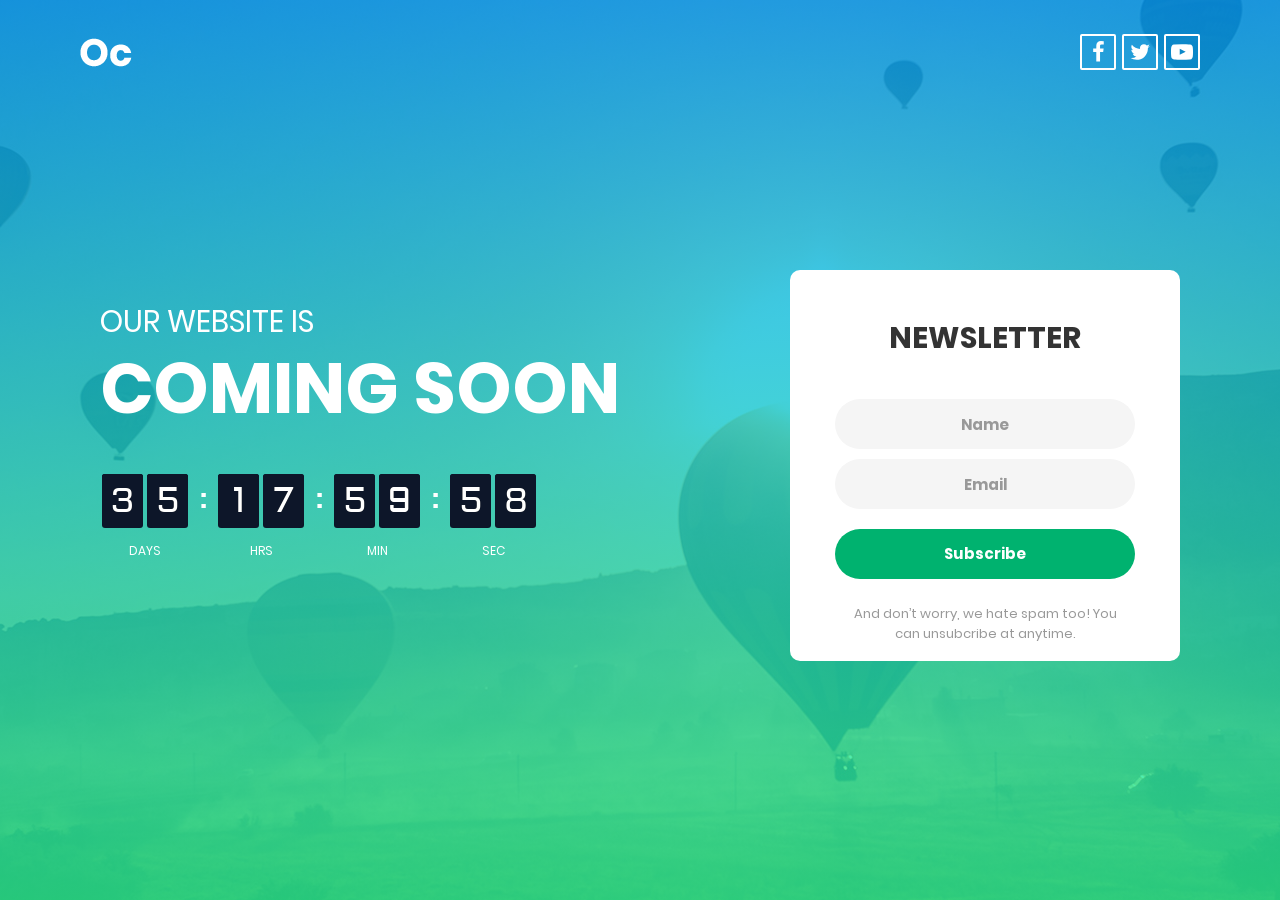
==== index.html @ 136c7c56 "Add files via upload" ====
<!DOCTYPE html>
<html lang="en">
<head>
	<title>Coming Soon 6</title>
	<meta charset="UTF-8">
	<meta name="viewport" content="width=device-width, initial-scale=1">

	<link rel="icon" type="image/png" href="images/icons/favicon.ico"/>

	<link rel="stylesheet" href="css/style.css">
</head>
<body>

	<div class="bg-img1 size1 overlay1 p-t-24" style="background-image: url('images/bg01.jpg');">
		<div class="flex-w flex-sb-m p-l-80 p-r-74 p-b-175 respon5">
			<div class="wrappic1 m-r-30 m-t-10 m-b-10">
				<a href="#"><img src="images/icons/logo.png" alt="LOGO"></a>
			</div>

			<div class="flex-w m-t-10 m-b-10">
				<a href="#" class="size3 flex-c-m how-social trans-04 m-r-6">
					<i class="fa fa-facebook"><svg class="cl-icon" viewBox="0 0 1024 1792" style="vertical-align:-0.1429em" aria-hidden="true" focusable="false"><g transform="translate(0,1536) scale(1,-1)"><path d="M959 1524V1260H802Q716 1260 686.0 1224.0Q656 1188 656 1116V927H949L910 631H656V-128H350V631H95V927H350V1145Q350 1331 454.0 1433.5Q558 1536 731 1536Q878 1536 959 1524Z"/></g></svg></i>
				</a>

				<a href="#" class="size3 flex-c-m how-social trans-04 m-r-6">
					<i class="fa fa-twitter"><svg class="cl-icon" viewBox="0 0 1664 1792" style="vertical-align:-0.1429em" aria-hidden="true" focusable="false"><g transform="translate(0,1536) scale(1,-1)"><path d="M1620 1128Q1553 1030 1458 961Q1459 947 1459 919Q1459 789 1421.0 659.5Q1383 530 1305.5 411.0Q1228 292 1121.0 200.5Q1014 109 863.0 54.5Q712 0 540 0Q269 0 44 145Q79 141 122 141Q347 141 523 279Q418 281 335.0 343.5Q252 406 221 503Q254 498 282 498Q325 498 367 509Q255 532 181.5 620.5Q108 709 108 826V830Q176 792 254 789Q188 833 149.0 904.0Q110 975 110 1058Q110 1146 154 1221Q275 1072 448.5 982.5Q622 893 820 883Q812 921 812 957Q812 1091 906.5 1185.5Q1001 1280 1135 1280Q1275 1280 1371 1178Q1480 1199 1576 1256Q1539 1141 1434 1078Q1527 1088 1620 1128Z"/></g></svg></i>
				</a>

				<a href="#" class="size3 flex-c-m how-social trans-04 m-r-6">
					<i class="fa fa-youtube-play"><svg class="cl-icon" viewBox="0 0 1792 1792" style="vertical-align:-0.1429em" aria-hidden="true" focusable="false"><g transform="translate(0,1536) scale(1,-1)"><path d="M711 408 1195 658 711 911ZM896 1270Q1064 1270 1220.5 1265.5Q1377 1261 1450 1256L1523 1252Q1524 1252 1540.0 1250.5Q1556 1249 1563.0 1247.5Q1570 1246 1586.5 1243.0Q1603 1240 1615.0 1235.0Q1627 1230 1643.0 1222.0Q1659 1214 1674.0 1202.5Q1689 1191 1703 1176Q1709 1170 1718.5 1157.5Q1728 1145 1747.5 1099.0Q1767 1053 1774 998Q1782 934 1786.5 861.5Q1791 789 1792 748V708V572Q1793 427 1774 282Q1767 227 1749.0 182.5Q1731 138 1717 121L1703 104Q1689 89 1674.0 77.5Q1659 66 1643.0 58.5Q1627 51 1615.0 46.0Q1603 41 1586.5 38.0Q1570 35 1562.5 33.5Q1555 32 1539.5 30.5Q1524 29 1523 29Q1272 10 896 10Q689 12 536.5 16.5Q384 21 336 24L287 28L251 32Q215 37 196.5 42.0Q178 47 145.5 63.0Q113 79 89 104Q83 110 73.5 122.5Q64 135 44.5 181.0Q25 227 18 282Q10 346 5.5 418.5Q1 491 0 532V572V708Q-1 853 18 998Q25 1053 43.0 1097.5Q61 1142 75 1159L89 1176Q103 1191 118.0 1202.5Q133 1214 149.0 1222.0Q165 1230 177.0 1235.0Q189 1240 205.5 1243.0Q222 1246 229.0 1247.5Q236 1249 252.0 1250.5Q268 1252 269 1252Q520 1270 896 1270Z"/></g></svg></i>
				</a>
			</div>
		</div>

		<div class="flex-w flex-sa p-r-200 respon1">
			<div class="p-t-34 p-b-60 respon3">
				<p class="l1-txt1 p-b-10 respon2">
					Our website is
				</p>

				<h3 class="l1-txt2 p-b-45 respon2 respon4">
					Coming Soon
				</h3>

				<div class="cd100 flip-clock-wrapper"><span class="flip-clock-divider days"><span class="flip-clock-label">Days</span></span><ul class="flip "><li class="flip-clock-before"><a href="#"><div class="up"><div class="cl-shadow"></div><div class="inn">2</div></div><div class="down"><div class="cl-shadow"></div><div class="inn">2</div></div></a></li><li class="flip-clock-active"><a href="#"><div class="up"><div class="cl-shadow"></div><div class="inn">3</div></div><div class="down"><div class="cl-shadow"></div><div class="inn">3</div></div></a></li></ul><ul class="flip "><li class="flip-clock-before"><a href="#"><div class="up"><div class="cl-shadow"></div><div class="inn">4</div></div><div class="down"><div class="cl-shadow"></div><div class="inn">4</div></div></a></li><li class="flip-clock-active"><a href="#"><div class="up"><div class="cl-shadow"></div><div class="inn">5</div></div><div class="down"><div class="cl-shadow"></div><div class="inn">5</div></div></a></li></ul><span class="flip-clock-divider hours"><span class="flip-clock-label">Hours</span><span class="flip-clock-dot top"></span><span class="flip-clock-dot bottom"></span></span><ul class="flip "><li class="flip-clock-before"><a href="#"><div class="up"><div class="cl-shadow"></div><div class="inn">1</div></div><div class="down"><div class="cl-shadow"></div><div class="inn">1</div></div></a></li><li class="flip-clock-active"><a href="#"><div class="up"><div class="cl-shadow"></div><div class="inn">1</div></div><div class="down"><div class="cl-shadow"></div><div class="inn">1</div></div></a></li></ul><ul class="flip play"><li class="flip-clock-before"><a href="#"><div class="up"><div class="cl-shadow"></div><div class="inn">8</div></div><div class="down"><div class="cl-shadow"></div><div class="inn">8</div></div></a></li><li class="flip-clock-active"><a href="#"><div class="up"><div class="cl-shadow"></div><div class="inn">7</div></div><div class="down"><div class="cl-shadow"></div><div class="inn">7</div></div></a></li></ul><span class="flip-clock-divider minutes"><span class="flip-clock-label">Minutes</span><span class="flip-clock-dot top"></span><span class="flip-clock-dot bottom"></span></span><ul class="flip play"><li class="flip-clock-before"><a href="#"><div class="up"><div class="cl-shadow"></div><div class="inn">0</div></div><div class="down"><div class="cl-shadow"></div><div class="inn">0</div></div></a></li><li class="flip-clock-active"><a href="#"><div class="up"><div class="cl-shadow"></div><div class="inn">5</div></div><div class="down"><div class="cl-shadow"></div><div class="inn">5</div></div></a></li></ul><ul class="flip play"><li class="flip-clock-before"><a href="#"><div class="up"><div class="cl-shadow"></div><div class="inn">0</div></div><div class="down"><div class="cl-shadow"></div><div class="inn">0</div></div></a></li><li class="flip-clock-active"><a href="#"><div class="up"><div class="cl-shadow"></div><div class="inn">9</div></div><div class="down"><div class="cl-shadow"></div><div class="inn">9</div></div></a></li></ul><span class="flip-clock-divider seconds"><span class="flip-clock-label">Seconds</span><span class="flip-clock-dot top"></span><span class="flip-clock-dot bottom"></span></span><ul class="flip play"><li class="flip-clock-before"><a href="#"><div class="up"><div class="cl-shadow"></div><div class="inn">0</div></div><div class="down"><div class="cl-shadow"></div><div class="inn">0</div></div></a></li><li class="flip-clock-active"><a href="#"><div class="up"><div class="cl-shadow"></div><div class="inn">5</div></div><div class="down"><div class="cl-shadow"></div><div class="inn">5</div></div></a></li></ul><ul class="flip play"><li class="flip-clock-before"><a href="#"><div class="up"><div class="cl-shadow"></div><div class="inn">0</div></div><div class="down"><div class="cl-shadow"></div><div class="inn">0</div></div></a></li><li class="flip-clock-active"><a href="#"><div class="up"><div class="cl-shadow"></div><div class="inn">9</div></div><div class="down"><div class="cl-shadow"></div><div class="inn">9</div></div></a></li></ul></div>

			</div>

			<div class="bg0 wsize1 bor1 p-l-45 p-r-45 p-t-50 p-b-18 p-lr-15-sm">
				<h3 class="l1-txt3 txt-center p-b-43">
					Newsletter
				</h3>

				<form class="w-full validate-form">

					<div class="wrap-input100 validate-input m-b-10" data-validate = "Name is required">
						<input class="input100 placeholder0 s1-txt1" type="text" name="name" placeholder="Name">
						<span class="focus-input100"></span>
					</div>

					<div class="wrap-input100 validate-input m-b-20" data-validate = "Valid email is required: ex@abc.xyz">
						<input class="input100 placeholder0 s1-txt1" type="text" name="email" placeholder="Email">
						<span class="focus-input100"></span>
					</div>
					
					<button class="flex-c-m size2 s1-txt2 how-btn1 trans-04">
						Subscribe
					</button>
				</form>

				<p class="s1-txt3 txt-center p-l-15 p-r-15 p-t-25">
					And don’t worry, we hate spam too! You can unsubcribe at anytime.
				</p>
			</div>
		</div>
	</div>

	<script src="js/snippet.js"></script>
</body>
</html>
---- css/style.css ----
/* comingsoon_06 - Colorlib
 * Every style this snippet uses, and nothing else. No framework, no build step.
 */

/* Keeps a host page's framework base styles (Bootstrap's reboot) off this
   snippet: every element starts from the browser default, then this sheet
   styles it. On its own page it changes nothing. */
:where(html) :is(html,body,div,span,p,a,h1,h2,h3,h4,h5,h6,label,input,select,option,optgroup,textarea,button,form,fieldset,legend,ul,ol,li,dl,dt,dd,figure,figcaption,section,article,header,footer,nav,main,aside,strong,b,em,i,small,sub,sup,blockquote,pre,code,picture,progress,output,summary,details,address,abbr,mark), :is(html, body) {
  all: revert;
}
:where(html) input::-webkit-datetime-edit,
:where(html) input::-webkit-datetime-edit-fields-wrapper,
:where(html) input::-webkit-datetime-edit-text,
:where(html) input::-webkit-datetime-edit-month-field,
:where(html) input::-webkit-datetime-edit-day-field,
:where(html) input::-webkit-datetime-edit-year-field {
  all: revert;
}
:where(html) :is(img, svg) {
  vertical-align: revert;
}
:where(html) :is(img, table, thead, tbody, tfoot, tr, th, td, caption, hr, iframe, video) {
  box-sizing: revert;
}
:where(html) img {
  border-style: revert;
}
:where(html) table {
  border-collapse: revert;
  caption-side: revert;
}
:where(html) caption {
  padding-top: revert;
  padding-bottom: revert;
  color: revert;
  text-align: revert;
}
:where(html) th {
  text-align: revert;
}
:where(html) :is(thead, tbody, tfoot, tr, td, th) {
  border-color: revert;
  border-style: revert;
  border-width: revert;
}
:where(html) hr {
  margin: revert;
  color: revert;
  background-color: revert;
  border: revert;
  opacity: revert;
  height: revert;
  overflow: revert;
}

@media print {
  :is(*, html) {
    text-shadow: none !important;
    box-shadow: none !important;
  }
}

:is(*, html) {
  box-sizing: inherit;
}

:is(*, html) {
  margin: 0px;
  padding: 0px;
  -webkit-box-sizing: border-box;
  -moz-box-sizing: border-box;
  box-sizing: border-box;
}

.fa {
  display: inline-block;
  line-height: 1;
  font-size: inherit;
  font-style: normal;
}

.cl-icon {
  height: 1em;
  width: auto;
  fill: currentColor;
  display: inline-block;
}

@media print {
  ::after,
  ::before {
    text-shadow: none !important;
    box-shadow: none !important;
  }

  a,
  a:visited {
    text-decoration: underline;
  }

  img {
    page-break-inside: avoid;
  }

  h3,
  p {
    orphans: 3;
    widows: 3;
  }

  h3 {
    page-break-after: avoid;
  }
}

html {
  box-sizing: border-box;
  font-family: sans-serif;
  line-height: 1.15;
  -webkit-text-size-adjust: 100%;
  -ms-text-size-adjust: 100%;
  -ms-overflow-style: scrollbar;
  -webkit-tap-highlight-color: transparent;
}

::after,
::before {
  box-sizing: inherit;
}

@-ms-viewport {
  width: device-width;
}

body {
  margin: 0;
  font-family: -apple-system,BlinkMacSystemFont,"Segoe UI",Roboto,"Helvetica Neue",Arial,sans-serif;
  font-size: 1rem;
  font-weight: 400;
  line-height: 1.5;
  color: #212529;
  background-color: #fff;
}

h3 {
  margin-top: 0;
  margin-bottom: .5rem;
}

p {
  margin-top: 0;
  margin-bottom: 1rem;
}

ul {
  margin-top: 0;
  margin-bottom: 1rem;
}

ul ul {
  margin-bottom: 0;
}

a {
  color: #007bff;
  text-decoration: none;
  background-color: transparent;
  -webkit-text-decoration-skip: objects;
}

a:hover {
  color: #0056b3;
  text-decoration: underline;
}

a:not([href]):not([tabindex]) {
  color: inherit;
  text-decoration: none;
}

a:not([href]):not([tabindex]):focus,
a:not([href]):not([tabindex]):hover {
  color: inherit;
  text-decoration: none;
}

a:not([href]):not([tabindex]):focus {
  outline: 0;
}

img {
  vertical-align: middle;
  border-style: none;
}

a,
button,
input,
textarea {
  -ms-touch-action: manipulation;
  touch-action: manipulation;
}

button:focus {
  outline: 1px dotted;
  outline: 5px auto -webkit-focus-ring-color;
}

button,
input,
textarea {
  margin: 0;
  font-family: inherit;
  font-size: inherit;
  line-height: inherit;
}

button,
input {
  overflow: visible;
}

button {
  text-transform: none;
}

[type=submit],
button,
html [type=button] {
  -webkit-appearance: button;
}

[type=button]::-moz-focus-inner,
[type=submit]::-moz-focus-inner,
button::-moz-focus-inner {
  padding: 0;
  border-style: none;
}

textarea {
  overflow: auto;
  resize: vertical;
}

::-webkit-file-upload-button {
  font: inherit;
  -webkit-appearance: button;
}

.h3,
h3 {
  margin-bottom: .5rem;
  font-family: inherit;
  font-weight: 500;
  line-height: 1.1;
  color: inherit;
}

.h3,
h3 {
  font-size: 1.75rem;
}

.show>a {
  outline: 0;
}

.card {
  position: relative;
  display: -ms-flexbox;
  display: flex;
  -ms-flex-direction: column;
  flex-direction: column;
  min-width: 0;
  word-wrap: break-word;
  background-color: #fff;
  background-clip: border-box;
  border: 1px solid rgba(0,0,0,.125);
  border-radius: .25rem;
}

.flip-clock-wrapper * {
  -webkit-box-sizing: border-box;
  -moz-box-sizing: border-box;
  -ms-box-sizing: border-box;
  -o-box-sizing: border-box;
  box-sizing: border-box;
  -webkit-backface-visibility: hidden;
  -moz-backface-visibility: hidden;
  -ms-backface-visibility: hidden;
  -o-backface-visibility: hidden;
  backface-visibility: hidden;
}

.flip-clock-wrapper a {
  cursor: pointer;
  text-decoration: none;
  color: #ccc;
}

.flip-clock-wrapper a:hover {
  color: #fff;
}

.flip-clock-wrapper ul {
  list-style: none;
}

.flip-clock-wrapper {
  font: normal 11px "Helvetica Neue", Helvetica, sans-serif;
  -webkit-user-select: none;
}

.flip-clock-wrapper {
  text-align: center;
  position: relative;
  width: 100%;
  margin: 1em;
}

.flip-clock-wrapper:before,
.flip-clock-wrapper:after {
  content: " ";
  display: table;
}

.flip-clock-wrapper:after {
  clear: both;
}

.flip-clock-wrapper ul {
  position: relative;
  float: left;
  margin: 5px;
  width: 60px;
  height: 90px;
  font-size: 80px;
  font-weight: bold;
  line-height: 87px;
  border-radius: 6px;
  background: #000;
}

.flip-clock-wrapper ul li {
  z-index: 1;
  position: absolute;
  left: 0;
  top: 0;
  width: 100%;
  height: 100%;
  line-height: 87px;
  text-decoration: none !important;
}

.flip-clock-wrapper ul li:first-child {
  z-index: 2;
}

.flip-clock-wrapper ul li a {
  display: block;
  height: 100%;
  -webkit-perspective: 200px;
  -moz-perspective: 200px;
  perspective: 200px;
  margin: 0 !important;
  overflow: visible !important;
  cursor: default !important;
}

.flip-clock-wrapper ul li a div {
  z-index: 1;
  position: absolute;
  left: 0;
  width: 100%;
  height: 50%;
  font-size: 80px;
  overflow: hidden;
  outline: 1px solid transparent;
}

.flip-clock-wrapper ul li a div .cl-shadow {
  position: absolute;
  width: 100%;
  height: 100%;
  z-index: 2;
}

.flip-clock-wrapper ul li a div.up {
  -webkit-transform-origin: 50% 100%;
  -moz-transform-origin: 50% 100%;
  -ms-transform-origin: 50% 100%;
  -o-transform-origin: 50% 100%;
  transform-origin: 50% 100%;
  top: 0;
}

.flip-clock-wrapper ul li a div.up:after {
  content: "";
  position: absolute;
  top: 44px;
  left: 0;
  z-index: 5;
  width: 100%;
  height: 3px;
  background-color: #000;
  background-color: rgba(0, 0, 0, 0.4);
}

.flip-clock-wrapper ul li a div.down {
  -webkit-transform-origin: 50% 0;
  -moz-transform-origin: 50% 0;
  -ms-transform-origin: 50% 0;
  -o-transform-origin: 50% 0;
  transform-origin: 50% 0;
  bottom: 0;
  border-bottom-left-radius: 6px;
  border-bottom-right-radius: 6px;
}

.flip-clock-wrapper ul li a div div.inn {
  position: absolute;
  left: 0;
  z-index: 1;
  width: 100%;
  height: 200%;
  color: #ccc;
  text-shadow: 0 1px 2px #000;
  text-align: center;
  background-color: #333;
  border-radius: 6px;
  font-size: 70px;
}

.flip-clock-wrapper ul li a div.up div.inn {
  top: 0;
}

.flip-clock-wrapper ul li a div.down div.inn {
  bottom: 0;
}

.flip-clock-wrapper ul.play li.flip-clock-before {
  z-index: 3;
}

.flip-clock-wrapper .flip {
  box-shadow: 0 2px 5px rgba(0, 0, 0, 0.7);
}

.flip-clock-wrapper ul.play li.flip-clock-active {
  -webkit-animation: asd 0.5s 0.5s linear both;
  -moz-animation: asd 0.5s 0.5s linear both;
  animation: asd 0.5s 0.5s linear both;
  z-index: 5;
}

.flip-clock-divider {
  float: left;
  display: inline-block;
  position: relative;
  width: 20px;
  height: 100px;
}

.flip-clock-divider:first-child {
  width: 0;
}

.flip-clock-dot {
  display: block;
  background: #323434;
  width: 10px;
  height: 10px;
  position: absolute;
  border-radius: 50%;
  box-shadow: 0 0 5px rgba(0, 0, 0, 0.5);
  left: 5px;
}

.flip-clock-divider .flip-clock-label {
  position: absolute;
  top: -1.5em;
  right: -86px;
  color: black;
  text-shadow: none;
}

.flip-clock-divider.minutes .flip-clock-label {
  right: -88px;
}

.flip-clock-divider.seconds .flip-clock-label {
  right: -91px;
}

.flip-clock-dot.top {
  top: 30px;
}

.flip-clock-dot.bottom {
  bottom: 30px;
}

@-webkit-keyframes asd {
  0% {
    z-index: 2;
  }

  20% {
    z-index: 4;
  }

  100% {
    z-index: 4;
  }
}

@-moz-keyframes asd {
  0% {
    z-index: 2;
  }

  20% {
    z-index: 4;
  }

  100% {
    z-index: 4;
  }
}

@-o-keyframes asd {
  0% {
    z-index: 2;
  }

  20% {
    z-index: 4;
  }

  100% {
    z-index: 4;
  }
}

@keyframes asd {
  0% {
    z-index: 2;
  }

  20% {
    z-index: 4;
  }

  100% {
    z-index: 4;
  }
}

.flip-clock-wrapper ul.play li.flip-clock-active .down {
  z-index: 2;
  -webkit-animation: turn 0.5s 0.5s linear both;
  -moz-animation: turn 0.5s 0.5s linear both;
  animation: turn 0.5s 0.5s linear both;
}

@-webkit-keyframes turn {
  0% {
    -webkit-transform: rotateX(90deg);
  }

  100% {
    -webkit-transform: rotateX(0deg);
  }
}

@-moz-keyframes turn {
  0% {
    -moz-transform: rotateX(90deg);
  }

  100% {
    -moz-transform: rotateX(0deg);
  }
}

@-o-keyframes turn {
  0% {
    -o-transform: rotateX(90deg);
  }

  100% {
    -o-transform: rotateX(0deg);
  }
}

@keyframes turn {
  0% {
    transform: rotateX(90deg);
  }

  100% {
    transform: rotateX(0deg);
  }
}

.flip-clock-wrapper ul.play li.flip-clock-before .up {
  z-index: 2;
  -webkit-animation: turn2 0.5s linear both;
  -moz-animation: turn2 0.5s linear both;
  animation: turn2 0.5s linear both;
}

@-webkit-keyframes turn2 {
  0% {
    -webkit-transform: rotateX(0deg);
  }

  100% {
    -webkit-transform: rotateX(-90deg);
  }
}

@-moz-keyframes turn2 {
  0% {
    -moz-transform: rotateX(0deg);
  }

  100% {
    -moz-transform: rotateX(-90deg);
  }
}

@-o-keyframes turn2 {
  0% {
    -o-transform: rotateX(0deg);
  }

  100% {
    -o-transform: rotateX(-90deg);
  }
}

@keyframes turn2 {
  0% {
    transform: rotateX(0deg);
  }

  100% {
    transform: rotateX(-90deg);
  }
}

.flip-clock-wrapper ul li.flip-clock-active {
  z-index: 3;
}

.flip-clock-wrapper ul.play li.flip-clock-before .up .cl-shadow {
  background: -moz-linear-gradient(top, rgba(0, 0, 0, 0.1) 0%, black 100%);
  background: -webkit-gradient(linear, left top, left bottom, color-stop(0%, rgba(0, 0, 0, 0.1)), color-stop(100%, black));
  background: linear, top, rgba(0, 0, 0, 0.1) 0%, black 100%;
  background: -o-linear-gradient(top, rgba(0, 0, 0, 0.1) 0%, black 100%);
  background: -ms-linear-gradient(top, rgba(0, 0, 0, 0.1) 0%, black 100%);
  background: linear, to bottom, rgba(0, 0, 0, 0.1) 0%, black 100%;
  -webkit-animation: show 0.5s linear both;
  -moz-animation: show 0.5s linear both;
  animation: show 0.5s linear both;
}

.flip-clock-wrapper ul.play li.flip-clock-active .up .cl-shadow {
  background: -moz-linear-gradient(top, rgba(0, 0, 0, 0.1) 0%, black 100%);
  background: -webkit-gradient(linear, left top, left bottom, color-stop(0%, rgba(0, 0, 0, 0.1)), color-stop(100%, black));
  background: linear, top, rgba(0, 0, 0, 0.1) 0%, black 100%;
  background: -o-linear-gradient(top, rgba(0, 0, 0, 0.1) 0%, black 100%);
  background: -ms-linear-gradient(top, rgba(0, 0, 0, 0.1) 0%, black 100%);
  background: linear, to bottom, rgba(0, 0, 0, 0.1) 0%, black 100%;
  -webkit-animation: hide 0.5s 0.3s linear both;
  -moz-animation: hide 0.5s 0.3s linear both;
  animation: hide 0.5s 0.3s linear both;
}

.flip-clock-wrapper ul.play li.flip-clock-before .down .cl-shadow {
  background: -moz-linear-gradient(top, black 0%, rgba(0, 0, 0, 0.1) 100%);
  background: -webkit-gradient(linear, left top, left bottom, color-stop(0%, black), color-stop(100%, rgba(0, 0, 0, 0.1)));
  background: linear, top, black 0%, rgba(0, 0, 0, 0.1) 100%;
  background: -o-linear-gradient(top, black 0%, rgba(0, 0, 0, 0.1) 100%);
  background: -ms-linear-gradient(top, black 0%, rgba(0, 0, 0, 0.1) 100%);
  background: linear, to bottom, black 0%, rgba(0, 0, 0, 0.1) 100%;
  -webkit-animation: show 0.5s linear both;
  -moz-animation: show 0.5s linear both;
  animation: show 0.5s linear both;
}

.flip-clock-wrapper ul.play li.flip-clock-active .down .cl-shadow {
  background: -moz-linear-gradient(top, black 0%, rgba(0, 0, 0, 0.1) 100%);
  background: -webkit-gradient(linear, left top, left bottom, color-stop(0%, black), color-stop(100%, rgba(0, 0, 0, 0.1)));
  background: linear, top, black 0%, rgba(0, 0, 0, 0.1) 100%;
  background: -o-linear-gradient(top, black 0%, rgba(0, 0, 0, 0.1) 100%);
  background: -ms-linear-gradient(top, black 0%, rgba(0, 0, 0, 0.1) 100%);
  background: linear, to bottom, black 0%, rgba(0, 0, 0, 0.1) 100%;
  -webkit-animation: hide 0.5s 0.3s linear both;
  -moz-animation: hide 0.5s 0.3s linear both;
  animation: hide 0.5s 0.2s linear both;
}

@-webkit-keyframes show {
  0% {
    opacity: 0;
  }

  100% {
    opacity: 1;
  }
}

@-moz-keyframes show {
  0% {
    opacity: 0;
  }

  100% {
    opacity: 1;
  }
}

@-o-keyframes show {
  0% {
    opacity: 0;
  }

  100% {
    opacity: 1;
  }
}

@keyframes show {
  0% {
    opacity: 0;
  }

  100% {
    opacity: 1;
  }
}

@-webkit-keyframes hide {
  0% {
    opacity: 1;
  }

  100% {
    opacity: 0;
  }
}

@-moz-keyframes hide {
  0% {
    opacity: 1;
  }

  100% {
    opacity: 0;
  }
}

@-o-keyframes hide {
  0% {
    opacity: 1;
  }

  100% {
    opacity: 0;
  }
}

@keyframes hide {
  0% {
    opacity: 1;
  }

  100% {
    opacity: 0;
  }
}

*:before,
*:after {
  margin: 0px;
  padding: 0px;
  -webkit-box-sizing: border-box;
  -moz-box-sizing: border-box;
  box-sizing: border-box;
}

body,
html {
  font-family: Arial, sans-serif;
  font-size: 15px;
  color: #666666;
  height: 100%;
  background-color: #fff;
  -webkit-box-sizing: border-box;
  -moz-box-sizing: border-box;
  box-sizing: border-box;
}

a:focus {
  outline: none;
}

a:hover {
  text-decoration: none;
}

h3,
p {
  margin: 0px;
}

ul,
li {
  margin: 0px;
  list-style-type: none;
}

input,
textarea {
  display: block;
  outline: none;
  border: none;
}

button {
  outline: none;
  border: none;
  background: transparent;
  cursor: pointer;
}

button:focus {
  outline: none;
}

.p-t-24 {
  padding-top: 24px;
}

.p-t-25 {
  padding-top: 25px;
}

.p-t-34 {
  padding-top: 34px;
}

.p-t-50 {
  padding-top: 50px;
}

.p-b-10 {
  padding-bottom: 10px;
}

.p-b-18 {
  padding-bottom: 18px;
}

.p-b-43 {
  padding-bottom: 43px;
}

.p-b-45 {
  padding-bottom: 45px;
}

.p-b-60 {
  padding-bottom: 60px;
}

.p-b-175 {
  padding-bottom: 175px;
}

.p-l-15 {
  padding-left: 15px;
}

.p-l-45 {
  padding-left: 45px;
}

.p-l-80 {
  padding-left: 80px;
}

.p-r-15 {
  padding-right: 15px;
}

.p-r-45 {
  padding-right: 45px;
}

.p-r-74 {
  padding-right: 74px;
}

.p-r-200 {
  padding-right: 200px;
}

.m-t-10 {
  margin-top: 10px;
}

.m-b-10 {
  margin-bottom: 10px;
}

.m-b-20 {
  margin-bottom: 20px;
}

.m-r-6 {
  margin-right: 6px;
}

.m-r-30 {
  margin-right: 30px;
}

.txt-center {
  text-align: center;
}

.w-full {
  width: 100%;
}

.trans-04 {
  -webkit-transition: all 0.4s;
  -o-transition: all 0.4s;
  -moz-transition: all 0.4s;
  transition: all 0.4s;
}

.flex-w,
.flex-sa,
.flex-c-m,
.flex-sb-m {
  display: -webkit-box;
  display: -webkit-flex;
  display: -moz-box;
  display: -ms-flexbox;
  display: flex;
}

.flex-w {
  -webkit-flex-wrap: wrap;
  -moz-flex-wrap: wrap;
  -ms-flex-wrap: wrap;
  -o-flex-wrap: wrap;
  flex-wrap: wrap;
}

.flex-sa {
  justify-content: space-around;
}

.flex-c-m {
  justify-content: center;
  -ms-align-items: center;
  align-items: center;
}

.flex-sb-m {
  justify-content: space-between;
  -ms-align-items: center;
  align-items: center;
}

@font-face {
  font-family: Poppins-Regular;

  src: url('../fonts/Poppins-Regular.woff2') format('woff2');
}

@font-face {
  font-family: Poppins-Bold;

  src: url('../fonts/Poppins-Bold.woff2') format('woff2');
}

@font-face {
  font-family: Aldrich-Regular;

  src: url('../fonts/Aldrich-Regular.woff2') format('woff2');
}

.wrap-input100 {
  position: relative;
  width: 100%;
  height: 50px;
  z-index: 1;
}

.input100 {
  display: block;
  width: 100%;
  background: #f5f5f5;
  height: 100%;
  border-radius: 25px;
  padding: 0 20px;
  text-align: center;
}

.focus-input100 {
  content: '';
  display: block;
  position: absolute;
  bottom: 0;
  left: 0;
  z-index: -1;
  width: 100%;
  height: 100%;
  border-radius: 35px;
  box-shadow: 0px 0px 0px 0px;
  color: rgba(0,178,111, 0.5);
}

.input100:focus + .focus-input100 {
  -webkit-animation: anim-shadow 0.5s ease-in-out forwards;
  animation: anim-shadow 0.5s ease-in-out forwards;
}

@-webkit-keyframes anim-shadow {
  to {
    box-shadow: 0px 0px 80px 30px;
    opacity: 0;
  }
}

@keyframes anim-shadow {
  to {
    box-shadow: 0px 0px 80px 30px;
    opacity: 0;
  }
}

.validate-input {
  position: relative;
}

.alert-validate::before {
  content: attr(data-validate);
  position: absolute;
  max-width: 70%;
  background-color: #fff;
  border: 1px solid #c80000;
  border-radius: 16px;
  padding: 5px 30px 6px 10px;
  top: 50%;
  -webkit-transform: translateY(-50%);
  -moz-transform: translateY(-50%);
  -ms-transform: translateY(-50%);
  -o-transform: translateY(-50%);
  transform: translateY(-50%);
  right: 12px;
  pointer-events: none;
  font-family: Poppins-Bold;
  color: #c80000;
  font-size: 12px;
  line-height: 1.4;
  text-align: left;
  visibility: hidden;
  opacity: 0;
  -webkit-transition: opacity 0.4s;
  -o-transition: opacity 0.4s;
  -moz-transition: opacity 0.4s;
  transition: opacity 0.4s;
}

.alert-validate::after {
  content: "\f06a";
  font-family: FontAwesome;
  display: block;
  position: absolute;
  color: #c80000;
  font-size: 16px;
  top: 50%;
  -webkit-transform: translateY(-50%);
  -moz-transform: translateY(-50%);
  -ms-transform: translateY(-50%);
  -o-transform: translateY(-50%);
  transform: translateY(-50%);
  right: 18px;
}

.alert-validate:hover:before {
  visibility: visible;
  opacity: 1;
}

@media (max-width: 992px) {
  .alert-validate::before {
    visibility: visible;
    opacity: 1;
  }
}

.flip-clock-wrapper {
  display: -webkit-box;
  display: -webkit-flex;
  display: -moz-box;
  display: -ms-flexbox;
  display: flex;
  flex-wrap: wrap;
  position: relative;
  max-width: 100%;
  margin: 0;
  margin-bottom: 20px;
}

.flip-clock-wrapper .flip {
  box-shadow: none;
  margin-bottom: 50px;
}

.flip-clock-wrapper ul {
  position: relative;
  float: unset;
  margin: 2px;
  width: 41px;
  height: 54px;
  font-size: 36px;
  font-weight: unset;
  line-height: unset;
  border-radius: 3px;
  background: #0d1629;
}

.flip-clock-wrapper ul li {
  line-height: unset;
}

.flip-clock-wrapper ul li a div {
  outline: none;
}

.flip-clock-wrapper ul li a div div.inn {
  font-family: Aldrich-Regular;
  color: #fff;
  font-size: 35px;
  font-weight: unset;
  text-align: unset;
  display: -webkit-box;
  display: -webkit-flex;
  display: -moz-box;
  display: -ms-flexbox;
  display: flex;
  align-items: center;
  justify-content: center;
  position: absolute;
  left: 0;
  z-index: 1;
  width: 100%;
  height: 200%;
  text-shadow: 0 0px 0px #000;
  background-color: #0d1629;
  border-radius: 3px;
}

.flip-clock-wrapper ul li a div .cl-shadow {
  border-radius: 3px;
}

.flip-clock-wrapper ul li a div.up:after {
  display: none;
}

.flip-clock-divider {
  display: block;
  float: unset;
  position: relative;
  width: 26px;
  height: 54px;
}

.flip-clock-divider span {
  display: none;
}

.flip-clock-divider::before {
  content: ":";
  font-family: Aldrich-Regular;
  color: #fff;
  font-size: 30px;
  display: -webkit-box;
  display: -webkit-flex;
  display: -moz-box;
  display: -ms-flexbox;
  display: flex;
  justify-content: center;
  align-items: center;
  width: 100%;
  height: 100%;
}

.flip-clock-divider.days::before {
  display: none;
}

.flip-clock-divider::after {
  font-family: Poppins-Regular;
  color: #fff;
  font-size: 12px;
  text-transform: uppercase;
  display: block;
  text-align: center;
  width: 90px;
  position: absolute;
  left: 100%;
  top: 100%;
  padding-top: 16px;
}

.flip-clock-divider.days::after {
  content: "days";
}

.flip-clock-divider.hours::after {
  content: "hrs";
}

.flip-clock-divider.minutes::after {
  content: "min";
}

.flip-clock-divider.seconds::after {
  content: "sec";
}

@media (max-width: 1200px) {
  .flip-clock-wrapper {
    justify-content: center;
  }
}

@media (max-width: 576px) {
  .flip-clock-wrapper {
    max-width: 240px;
    margin-right: 26px;
  }

  .flip-clock-divider.days {
    width: 26px;
  }

  .flip-clock-divider.minutes::before {
    display: none;
  }
}

.s1-txt1 {
  font-family: Poppins-Bold;
  font-size: 15px;
  color: #555;
  line-height: 1.2;
}

.s1-txt2 {
  font-family: Poppins-Bold;
  font-size: 15px;
  color: #fff;
  line-height: 1.2;
}

.s1-txt3 {
  font-family: Poppins-Regular;
  font-size: 13px;
  color: #999;
  line-height: 1.5;
}

.l1-txt1 {
  font-family: Poppins-Regular;
  font-size: 30px;
  color: #fff;
  line-height: 1.2;
  text-transform: uppercase;
}

.l1-txt2 {
  font-family: Poppins-Bold;
  font-size: 70px;
  color: #fff;
  line-height: 1.1;
  text-transform: uppercase;
}

.l1-txt3 {
  font-family: Poppins-Bold;
  font-size: 30px;
  color: #333;
  line-height: 1.2;
  text-transform: uppercase;
}

.size1 {
  width: 100%;
  min-height: 100vh;
}

.size2 {
  width: 100%;
  height: 50px;
}

.size3 {
  width: 36px;
  height: 36px;
}

.wsize1 {
  width: 390px;
  max-width: 100%;
}

.bg0 {
  background-color: #fff;
}

.bg-img1 {
  background-position: center;
  background-repeat: no-repeat;
  background-size: cover;
}

.bor1 {
  border-radius: 10px;
}

.placeholder0::-webkit-input-placeholder {
  color: #999999;
}

.placeholder0:-moz-placeholder {
  color: #999999;
}

.placeholder0::-moz-placeholder {
  color: #999999;
}

.placeholder0:-ms-input-placeholder {
  color: #999999;
}

.overlay1 {
  position: relative;
  z-index: 1;
}

.overlay1::before {
  content: "";
  display: block;
  position: absolute;
  z-index: -1;
  width: 100%;
  height: 100%;
  top: 0;
  left: 0;
  background: #30bab6;
  background: -webkit-linear-gradient(top, #009efd, #2af598);
  background: -o-linear-gradient(top, #009efd, #2af598);
  background: -moz-linear-gradient(top, #009efd, #2af598);
  background: linear-gradient(top, #009efd, #2af598);
  opacity: 0.8;
}

.how-btn1 {
  border-radius: 25px;
  background-color: #00b26f;
  padding-right: 20px;
  padding-left: 20px;
}

.how-btn1:hover {
  background-color: #333333;
}

.wrappic1 {
  display: block;
  flex-grow: 1;
}

.wrappic1 img {
  max-width: 100%;
}

.how-social {
  color: #fff;
  font-size: 22px;
  background-color: transparent;
  border: 2px solid #fff;
  border-radius: 2px;
}

.how-social:hover {
  background-color: #00b26f;
  color: #fff;
}

@media (max-width: 1400px) {
  .respon1 {
    padding: 15px;
  }
}

@media (max-width: 1200px) {
  .respon1 {
    flex-direction: column;
    align-items: center;
  }

  .respon2 {
    text-align: center;
  }

  .respon3 {
    display: -webkit-box;
    display: -webkit-flex;
    display: -moz-box;
    display: -ms-flexbox;
    display: flex;
    flex-direction: column;
    align-items: center;
  }
}

@media (max-width: 576px) {
  .p-lr-15-sm {
    padding-left: 15px;
    padding-right: 15px;
  }

  .respon4 {
    font-size: 50px;
  }

  .respon5 {
    padding-left: 20px;
    padding-right: 14px;
    padding-bottom: 50px;
  }
}

@font-face { font-family: 'FontAwesome'; src: url('../fonts/fontawesome-webfont-subset.woff2') format('woff2'); font-display: block; }
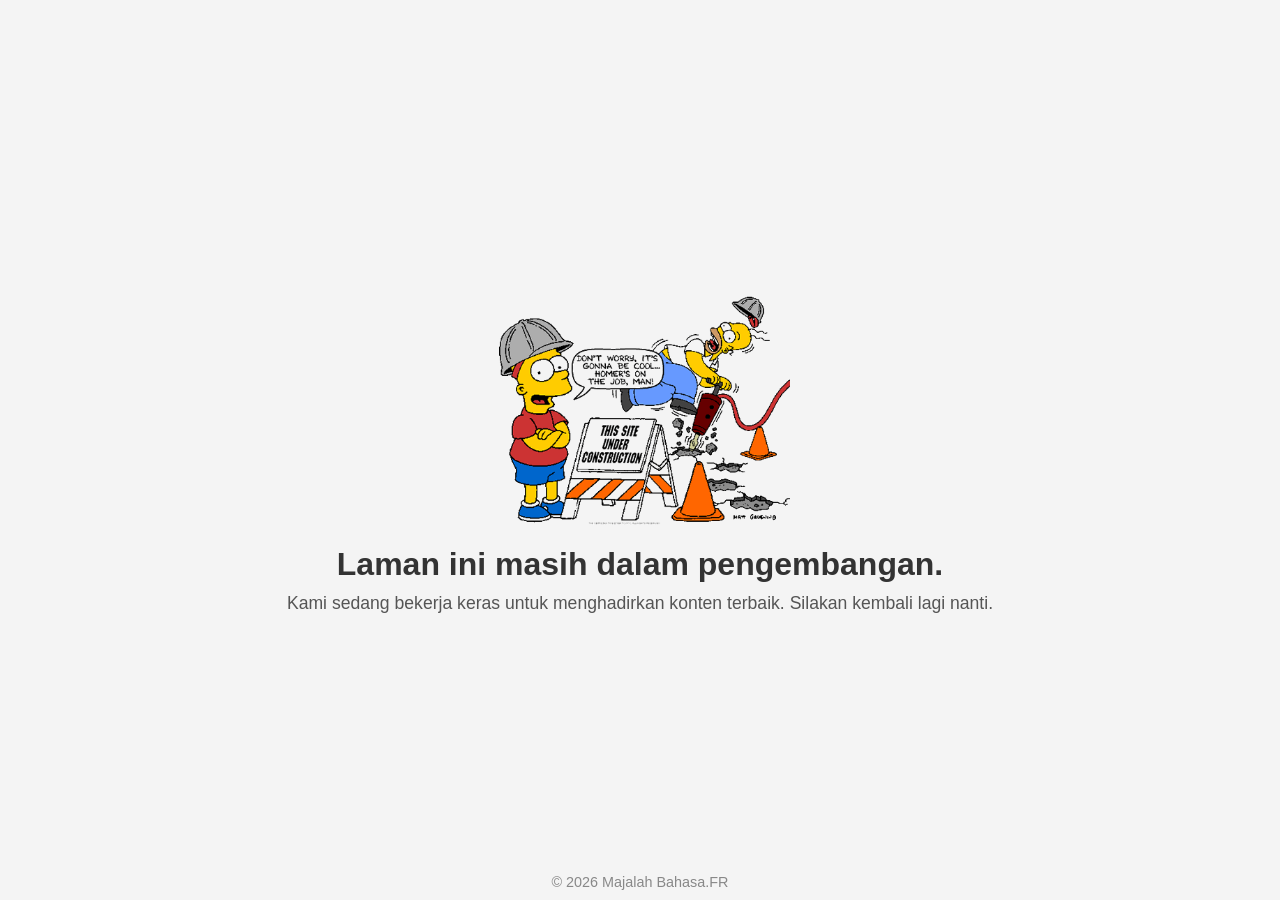
==== commit f1f20afe: "pembaruan" ====
--- a/index.html
+++ b/index.html
@@ -1,80 +1,66 @@
-<!DOCTYPE html>
-<html lang="en">
-<head>
-	<title>Coming Soon 6</title>
-	<meta charset="UTF-8">
-	<meta name="viewport" content="width=device-width, initial-scale=1">
-
-	<link rel="icon" type="image/png" href="images/icons/favicon.ico"/>
-
-	<link rel="stylesheet" href="css/style.css">
-</head>
-<body>
-
-	<div class="bg-img1 size1 overlay1 p-t-24" style="background-image: url('images/bg01.jpg');">
-		<div class="flex-w flex-sb-m p-l-80 p-r-74 p-b-175 respon5">
-			<div class="wrappic1 m-r-30 m-t-10 m-b-10">
-				<a href="#"><img src="images/icons/logo.png" alt="LOGO"></a>
-			</div>
-
-			<div class="flex-w m-t-10 m-b-10">
-				<a href="#" class="size3 flex-c-m how-social trans-04 m-r-6">
-					<i class="fa fa-facebook"><svg class="cl-icon" viewBox="0 0 1024 1792" style="vertical-align:-0.1429em" aria-hidden="true" focusable="false"><g transform="translate(0,1536) scale(1,-1)"><path d="M959 1524V1260H802Q716 1260 686.0 1224.0Q656 1188 656 1116V927H949L910 631H656V-128H350V631H95V927H350V1145Q350 1331 454.0 1433.5Q558 1536 731 1536Q878 1536 959 1524Z"/></g></svg></i>
-				</a>
-
-				<a href="#" class="size3 flex-c-m how-social trans-04 m-r-6">
-					<i class="fa fa-twitter"><svg class="cl-icon" viewBox="0 0 1664 1792" style="vertical-align:-0.1429em" aria-hidden="true" focusable="false"><g transform="translate(0,1536) scale(1,-1)"><path d="M1620 1128Q1553 1030 1458 961Q1459 947 1459 919Q1459 789 1421.0 659.5Q1383 530 1305.5 411.0Q1228 292 1121.0 200.5Q1014 109 863.0 54.5Q712 0 540 0Q269 0 44 145Q79 141 122 141Q347 141 523 279Q418 281 335.0 343.5Q252 406 221 503Q254 498 282 498Q325 498 367 509Q255 532 181.5 620.5Q108 709 108 826V830Q176 792 254 789Q188 833 149.0 904.0Q110 975 110 1058Q110 1146 154 1221Q275 1072 448.5 982.5Q622 893 820 883Q812 921 812 957Q812 1091 906.5 1185.5Q1001 1280 1135 1280Q1275 1280 1371 1178Q1480 1199 1576 1256Q1539 1141 1434 1078Q1527 1088 1620 1128Z"/></g></svg></i>
-				</a>
-
-				<a href="#" class="size3 flex-c-m how-social trans-04 m-r-6">
-					<i class="fa fa-youtube-play"><svg class="cl-icon" viewBox="0 0 1792 1792" style="vertical-align:-0.1429em" aria-hidden="true" focusable="false"><g transform="translate(0,1536) scale(1,-1)"><path d="M711 408 1195 658 711 911ZM896 1270Q1064 1270 1220.5 1265.5Q1377 1261 1450 1256L1523 1252Q1524 1252 1540.0 1250.5Q1556 1249 1563.0 1247.5Q1570 1246 1586.5 1243.0Q1603 1240 1615.0 1235.0Q1627 1230 1643.0 1222.0Q1659 1214 1674.0 1202.5Q1689 1191 1703 1176Q1709 1170 1718.5 1157.5Q1728 1145 1747.5 1099.0Q1767 1053 1774 998Q1782 934 1786.5 861.5Q1791 789 1792 748V708V572Q1793 427 1774 282Q1767 227 1749.0 182.5Q1731 138 1717 121L1703 104Q1689 89 1674.0 77.5Q1659 66 1643.0 58.5Q1627 51 1615.0 46.0Q1603 41 1586.5 38.0Q1570 35 1562.5 33.5Q1555 32 1539.5 30.5Q1524 29 1523 29Q1272 10 896 10Q689 12 536.5 16.5Q384 21 336 24L287 28L251 32Q215 37 196.5 42.0Q178 47 145.5 63.0Q113 79 89 104Q83 110 73.5 122.5Q64 135 44.5 181.0Q25 227 18 282Q10 346 5.5 418.5Q1 491 0 532V572V708Q-1 853 18 998Q25 1053 43.0 1097.5Q61 1142 75 1159L89 1176Q103 1191 118.0 1202.5Q133 1214 149.0 1222.0Q165 1230 177.0 1235.0Q189 1240 205.5 1243.0Q222 1246 229.0 1247.5Q236 1249 252.0 1250.5Q268 1252 269 1252Q520 1270 896 1270Z"/></g></svg></i>
-				</a>
-			</div>
-		</div>
-
-		<div class="flex-w flex-sa p-r-200 respon1">
-			<div class="p-t-34 p-b-60 respon3">
-				<p class="l1-txt1 p-b-10 respon2">
-					Our website is
-				</p>
+<!DOCTYPE html>
+<html lang="id">
+<head>
+    <meta charset="UTF-8">
+    <meta name="viewport" content="width=device-width, initial-scale=1.0">
+    <title>Laman Dalam Pengembangan</title>
+    <style>
+        /* Reset margin dan padding */
+        * {
+            margin: 0;
+            padding: 0;
+            box-sizing: border-box;
+        }
 
-				<h3 class="l1-txt2 p-b-45 respon2 respon4">
-					Coming Soon
-				</h3>
+        body {
+            font-family: Arial, sans-serif;
+            background-color: #f4f4f4;
+            color: #333;
+            display: flex;
+            flex-direction: column;
+            align-items: center;
+            justify-content: center;
+            height: 100vh;
+            text-align: center;
+            padding: 20px;
+        }
 
-				<div class="cd100 flip-clock-wrapper"><span class="flip-clock-divider days"><span class="flip-clock-label">Days</span></span><ul class="flip "><li class="flip-clock-before"><a href="#"><div class="up"><div class="cl-shadow"></div><div class="inn">2</div></div><div class="down"><div class="cl-shadow"></div><div class="inn">2</div></div></a></li><li class="flip-clock-active"><a href="#"><div class="up"><div class="cl-shadow"></div><div class="inn">3</div></div><div class="down"><div class="cl-shadow"></div><div class="inn">3</div></div></a></li></ul><ul class="flip "><li class="flip-clock-before"><a href="#"><div class="up"><div class="cl-shadow"></div><div class="inn">4</div></div><div class="down"><div class="cl-shadow"></div><div class="inn">4</div></div></a></li><li class="flip-clock-active"><a href="#"><div class="up"><div class="cl-shadow"></div><div class="inn">5</div></div><div class="down"><div class="cl-shadow"></div><div class="inn">5</div></div></a></li></ul><span class="flip-clock-divider hours"><span class="flip-clock-label">Hours</span><span class="flip-clock-dot top"></span><span class="flip-clock-dot bottom"></span></span><ul class="flip "><li class="flip-clock-before"><a href="#"><div class="up"><div class="cl-shadow"></div><div class="inn">1</div></div><div class="down"><div class="cl-shadow"></div><div class="inn">1</div></div></a></li><li class="flip-clock-active"><a href="#"><div class="up"><div class="cl-shadow"></div><div class="inn">1</div></div><div class="down"><div class="cl-shadow"></div><div class="inn">1</div></div></a></li></ul><ul class="flip play"><li class="flip-clock-before"><a href="#"><div class="up"><div class="cl-shadow"></div><div class="inn">8</div></div><div class="down"><div class="cl-shadow"></div><div class="inn">8</div></div></a></li><li class="flip-clock-active"><a href="#"><div class="up"><div class="cl-shadow"></div><div class="inn">7</div></div><div class="down"><div class="cl-shadow"></div><div class="inn">7</div></div></a></li></ul><span class="flip-clock-divider minutes"><span class="flip-clock-label">Minutes</span><span class="flip-clock-dot top"></span><span class="flip-clock-dot bottom"></span></span><ul class="flip play"><li class="flip-clock-before"><a href="#"><div class="up"><div class="cl-shadow"></div><div class="inn">0</div></div><div class="down"><div class="cl-shadow"></div><div class="inn">0</div></div></a></li><li class="flip-clock-active"><a href="#"><div class="up"><div class="cl-shadow"></div><div class="inn">5</div></div><div class="down"><div class="cl-shadow"></div><div class="inn">5</div></div></a></li></ul><ul class="flip play"><li class="flip-clock-before"><a href="#"><div class="up"><div class="cl-shadow"></div><div class="inn">0</div></div><div class="down"><div class="cl-shadow"></div><div class="inn">0</div></div></a></li><li class="flip-clock-active"><a href="#"><div class="up"><div class="cl-shadow"></div><div class="inn">9</div></div><div class="down"><div class="cl-shadow"></div><div class="inn">9</div></div></a></li></ul><span class="flip-clock-divider seconds"><span class="flip-clock-label">Seconds</span><span class="flip-clock-dot top"></span><span class="flip-clock-dot bottom"></span></span><ul class="flip play"><li class="flip-clock-before"><a href="#"><div class="up"><div class="cl-shadow"></div><div class="inn">0</div></div><div class="down"><div class="cl-shadow"></div><div class="inn">0</div></div></a></li><li class="flip-clock-active"><a href="#"><div class="up"><div class="cl-shadow"></div><div class="inn">5</div></div><div class="down"><div class="cl-shadow"></div><div class="inn">5</div></div></a></li></ul><ul class="flip play"><li class="flip-clock-before"><a href="#"><div class="up"><div class="cl-shadow"></div><div class="inn">0</div></div><div class="down"><div class="cl-shadow"></div><div class="inn">0</div></div></a></li><li class="flip-clock-active"><a href="#"><div class="up"><div class="cl-shadow"></div><div class="inn">9</div></div><div class="down"><div class="cl-shadow"></div><div class="inn">9</div></div></a></li></ul></div>
+        img {
+            max-width: 300px;
+            width: 100%;
+            height: auto;
+            margin-bottom: 20px;
+        }
 
-			</div>
-
-			<div class="bg0 wsize1 bor1 p-l-45 p-r-45 p-t-50 p-b-18 p-lr-15-sm">
-				<h3 class="l1-txt3 txt-center p-b-43">
-					Newsletter
-				</h3>
-
-				<form class="w-full validate-form">
-
-					<div class="wrap-input100 validate-input m-b-10" data-validate = "Name is required">
-						<input class="input100 placeholder0 s1-txt1" type="text" name="name" placeholder="Name">
-						<span class="focus-input100"></span>
-					</div>
-
-					<div class="wrap-input100 validate-input m-b-20" data-validate = "Valid email is required: ex@abc.xyz">
-						<input class="input100 placeholder0 s1-txt1" type="text" name="email" placeholder="Email">
-						<span class="focus-input100"></span>
-					</div>
-					
-					<button class="flex-c-m size2 s1-txt2 how-btn1 trans-04">
-						Subscribe
-					</button>
-				</form>
-
-				<p class="s1-txt3 txt-center p-l-15 p-r-15 p-t-25">
-					And don’t worry, we hate spam too! You can unsubcribe at anytime.
-				</p>
-			</div>
-		</div>
-	</div>
-
-	<script src="js/snippet.js"></script>
-</body>
+        h1 {
+            font-size: 2rem;
+            margin-bottom: 10px;
+        }
+
+        p {
+            font-size: 1.1rem;
+            color: #555;
+        }
+
+        footer {
+            position: absolute;
+            bottom: 10px;
+            font-size: 0.9rem;
+            color: #888;
+        }
+    </style>
+</head>
+<body>
+
+    <!-- Gambar ilustrasi -->
+    <img src="dalam_perbaikan.gif?text=Under+Construction" alt="Under Construction">
+
+    <!-- Pesan utama -->
+    <h1>Laman ini masih dalam pengembangan.</h1>
+    <p>Kami sedang bekerja keras untuk menghadirkan konten terbaik. Silakan kembali lagi nanti.</p>
+
+    <!-- Footer -->
+    <footer>&copy; 2026 Majalah Bahasa.FR</footer>
+
+</body>
 </html>
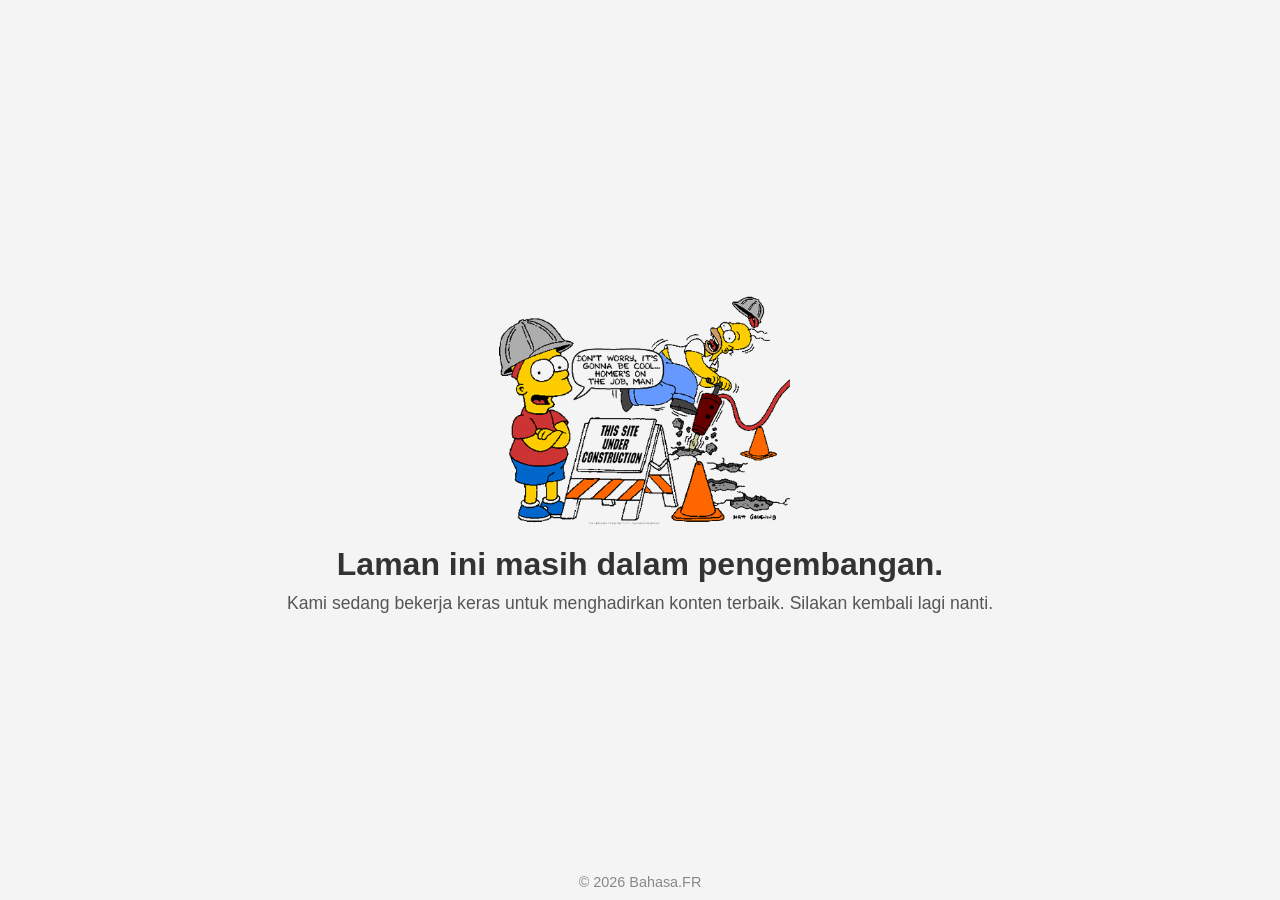
==== commit 32f69977: "footer edited" ====
--- a/index.html
+++ b/index.html
@@ -53,14 +53,14 @@
 <body>
 
     <!-- Gambar ilustrasi -->
-    <img src="dalam_perbaikan.gif?text=Under+Construction" alt="Under Construction">
+    <img src="/dalam_perbaikan.gif?text=Under+Construction" alt="Under Construction">
 
     <!-- Pesan utama -->
     <h1>Laman ini masih dalam pengembangan.</h1>
     <p>Kami sedang bekerja keras untuk menghadirkan konten terbaik. Silakan kembali lagi nanti.</p>
 
     <!-- Footer -->
-    <footer>&copy; 2026 Majalah Bahasa.FR</footer>
+    <footer>&copy; 2026 Bahasa.FR</footer>
 
 </body>
 </html>
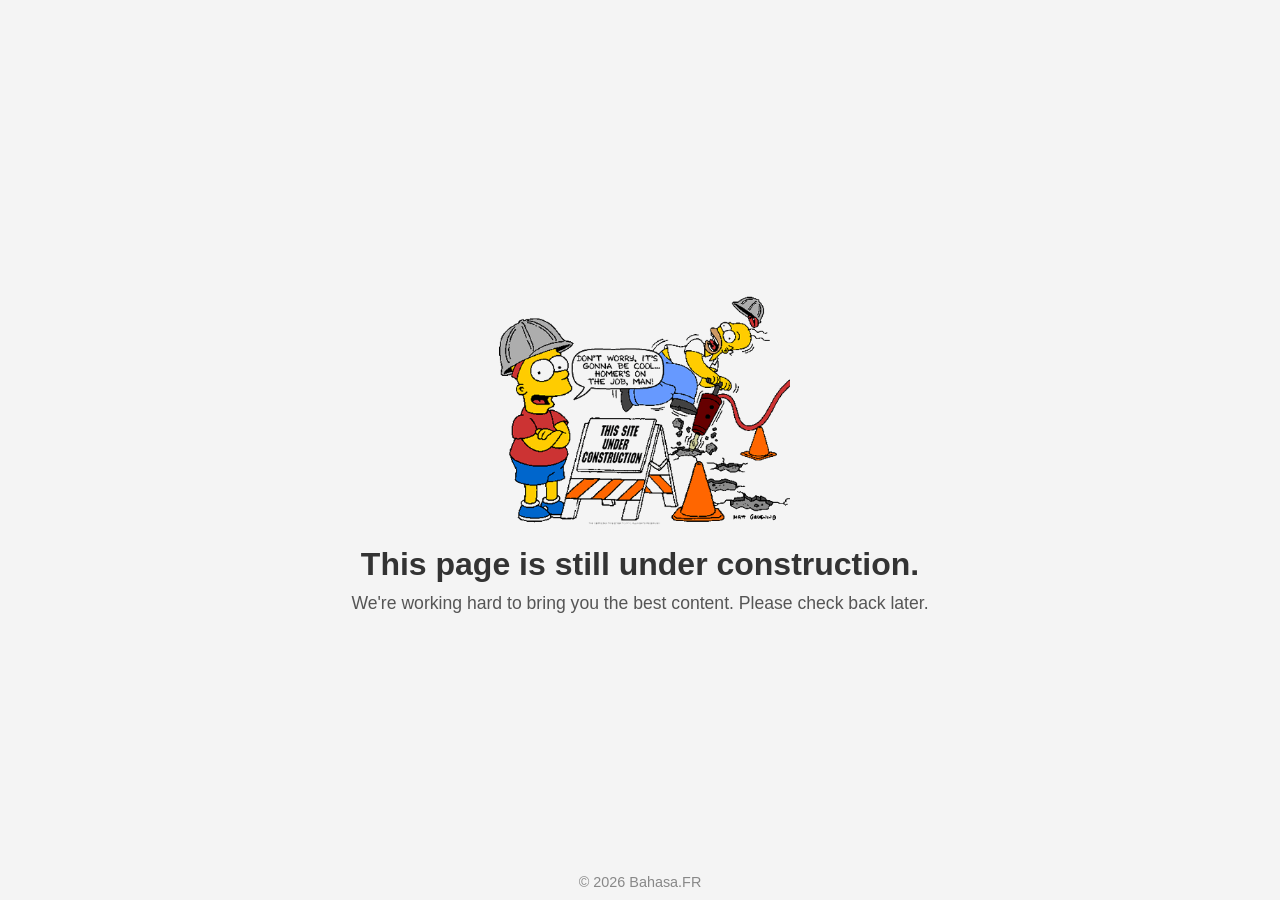
==== commit 8dc5f481: "Index files" ====
--- a/index.html
+++ b/index.html
@@ -1,9 +1,11 @@
 <!DOCTYPE html>
-<html lang="id">
+<html lang="en">
 <head>
     <meta charset="UTF-8">
     <meta name="viewport" content="width=device-width, initial-scale=1.0">
-    <title>Laman Dalam Pengembangan</title>
+    <meta name="description" content="About: Majalah Bahasa.FR is an independent digital publication dedicated to promoting Indonesian language learning and Indonesian culture through high quality educational and cultural content for an international audience. Why readers choose Majalah Bahasa.FR: Authentic Indonesian content adapted for learners, a balance of language learning and cultural discovery, audio and interactive resources that extend learning beyond the page, content created by educators and language enthusiasts passionate about Indonesia, an accessible and engaging way to bring Indonesia closer to everyday learning." />
+    <meta content='11; url=https://warung.bahasa.fr' http-equiv='refresh'/>
+    <title>Bahasa.FR</title>
     <style>
         /* Reset margin dan padding */
         * {
@@ -56,8 +58,8 @@
     <img src="/dalam_perbaikan.gif?text=Under+Construction" alt="Under Construction">
 
     <!-- Pesan utama -->
-    <h1>Laman ini masih dalam pengembangan.</h1>
-    <p>Kami sedang bekerja keras untuk menghadirkan konten terbaik. Silakan kembali lagi nanti.</p>
+    <h1>This page is still under construction.</h1>
+    <p>We're working hard to bring you the best content. Please check back later.</p>
 
     <!-- Footer -->
     <footer>&copy; 2026 Bahasa.FR</footer>
